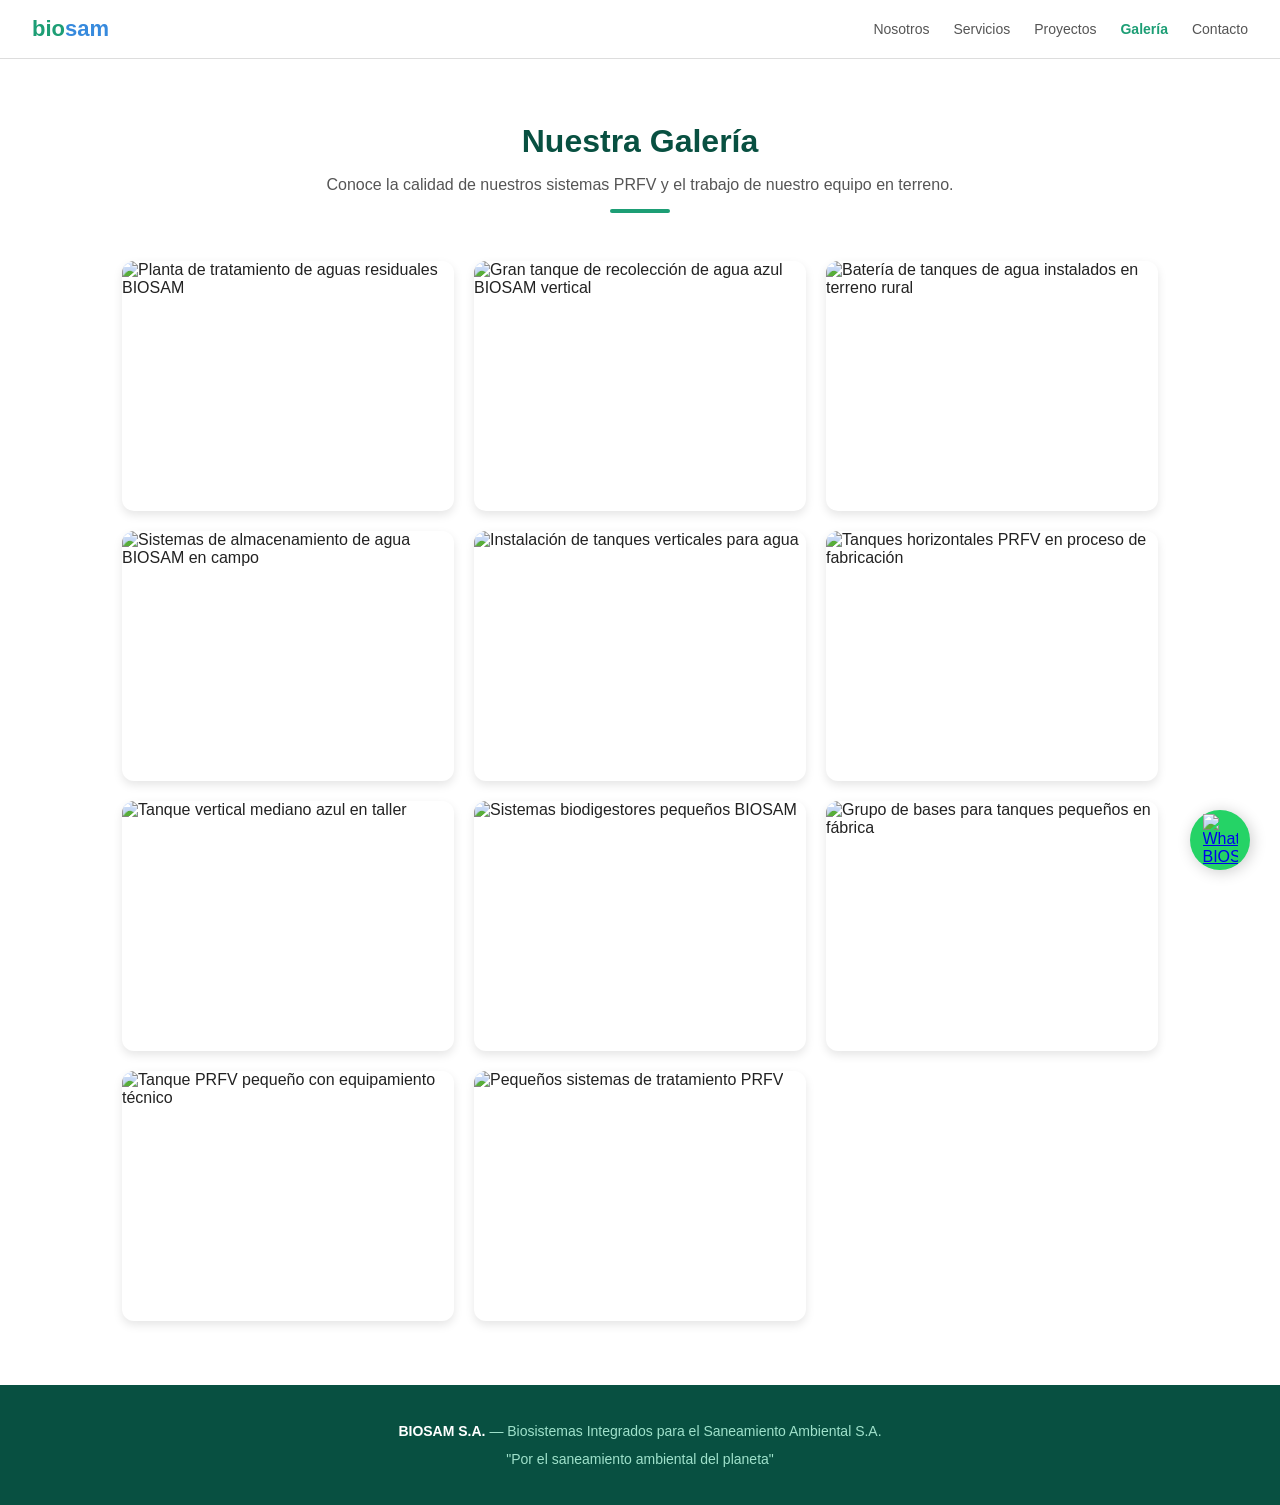
==== templates/galeria.html @ 5675a1a9 "Mi primer proyecto de BIOSAM" ====
<!DOCTYPE html>
<html lang="es">
<head>
  <meta charset="UTF-8">
  <meta name="viewport" content="width=device-width, initial-scale=1.0">
  <title>Galería - BIOSAM S.A.</title>
  <link rel="stylesheet" href="/static/style.css"> 
</head>
<body>

  <nav>
    <div class="logo">bio<span>sam</span></div>
    <ul class="nav-links">
      <li><a href="/#about">Nosotros</a></li>
      <li><a href="/#services">Servicios</a></li>
      <li><a href="/#projects">Proyectos</a></li>
      <li><a href="/galeria" style="color: #1D9E75; font-weight: bold;">Galería</a></li>
      <li><a href="/#contact">Contacto</a></li>
    </ul>
  </nav>

  <section class="gallery-page">
    <div class="gallery-header">
      <h2>Nuestra Galería</h2>
      <p>Conoce la calidad de nuestros sistemas PRFV y el trabajo de nuestro equipo en terreno.</p>
      <div class="divider-green"></div>
    </div>

   <div class="gallery-grid">
      
      <div class="photo-item">
        <img src="static/imagenes/portadabiosam.jpeg" alt="Planta de tratamiento de aguas residuales BIOSAM">
      </div>

      <div class="photo-item">
        <img src="static/imagenes/tanqueagua.jpeg" alt="Gran tanque de recolección de agua azul BIOSAM vertical">
      </div>

      <div class="photo-item">
        <img src="static/imagenes/tanqueagua2.jpeg" alt="Batería de tanques de agua instalados en terreno rural">
      </div>

      <div class="photo-item">
        <img src="static/imagenes/tanqueagua3.jpeg" alt="Sistemas de almacenamiento de agua BIOSAM en campo">
      </div>

      <div class="photo-item">
        <img src="static/imagenes/tanqueagua4.jpeg" alt="Instalación de tanques verticales para agua">
      </div>

      <div class="photo-item">
        <img src="static/imagenes/tanquemediano.jpeg" alt="Tanques horizontales PRFV en proceso de fabricación">
      </div>

      <div class="photo-item">
        <img src="static/imagenes/tanquemediano2.jpeg" alt="Tanque vertical mediano azul en taller">
      </div>

      <div class="photo-item">
        <img src="static/imagenes/tanquepequeño.jpeg" alt="Sistemas biodigestores pequeños BIOSAM">
      </div>

      <div class="photo-item">
        <img src="static/imagenes/tanquepequeño2.jpeg" alt="Grupo de bases para tanques pequeños en fábrica">
      </div>

      <div class="photo-item">
        <img src="static/imagenes/tanquepequeño3.jpeg" alt="Tanque PRFV pequeño con equipamiento técnico">
      </div>

      <div class="photo-item">
        <img src="static/imagenes/tanquepequeño4.jpeg" alt="Pequeños sistemas de tratamiento PRFV">
      </div>

    </div>
  </section>

  <footer>
    <p><strong>BIOSAM S.A.</strong> — Biosistemas Integrados para el Saneamiento Ambiental S.A.</p>
    <p>"Por el saneamiento ambiental del planeta"</p>
  </footer>

  <a href="https://wa.me/50582200190" class="whatsapp-float" target="_blank">
    <img src="https://upload.wikimedia.org/wikipedia/commons/6/6b/WhatsApp.svg" alt="WhatsApp BIOSAM">
  </a>
<div id="imageModal" class="modal">
    <span class="close-modal">&times;</span>
    <img class="modal-content" id="imgAmpliada">
  </div>

  <script>
    // 1. Buscamos la pantalla oscura, la foto ampliada y todas las fotos pequeñas
    const modal = document.getElementById("imageModal");
    const modalImg = document.getElementById("imgAmpliada");
    const imagenesPequeñas = document.querySelectorAll(".photo-item img");
    const botonCerrar = document.querySelector(".close-modal");

    // 2. Le decimos a cada foto pequeña: "Cuando te hagan clic, abre la pantalla oscura y muestra tu imagen"
    imagenesPequeñas.forEach(img => {
      img.onclick = function() {
        modal.style.display = "flex"; // Muestra la pantalla oscura
        modalImg.src = this.src; // Copia la foto pequeña a la grande
      }
    });

    // 3. Cuando hagamos clic en la "X", ocultamos la pantalla oscura
    botonCerrar.onclick = function() {
      modal.style.display = "none";
    }

    // 4. (Opcional) Si la gente hace clic afuera de la foto, también se cierra
    modal.onclick = function(evento) {
      if (evento.target !== modalImg) {
        modal.style.display = "none";
      }
    }
  </script>
</body>
</html>
---- static/style.css ----
/* ===========================
   RESET — removes default browser spacing
   =========================== */
* {
  margin: 0;
  padding: 0;
  box-sizing: border-box;
  font-family: Arial, sans-serif;
}

body {
  color: #222;
}

/* ===========================
   NAVIGATION BAR
   =========================== */
nav {
  display: flex;                  /* puts logo and links side by side */
  justify-content: space-between; /* logo on left, links on right */
  align-items: center;            /* vertically centered */
  padding: 1rem 2rem;
  border-bottom: 1px solid #ddd;
  position: sticky;               /* stays at top when you scroll */
  top: 0;
  background: white;
  z-index: 10;
}

.logo {
  font-size: 22px;
  font-weight: bold;
  color: #1D9E75;   /* green */
}

.logo span {
  color: #378ADD;   /* blue — the "sam" part */
}

.nav-links {
  list-style: none;
  display: flex;
  gap: 1.5rem;
}

.nav-links a {
  text-decoration: none;
  color: #555;
  font-size: 14px;
}

.nav-links a:hover {
  color: #1D9E75;  /* turns green on hover */
}

/* ===========================
   HERO SECTION (big top banner)
   =========================== */
.hero {
  /* Filtro oscuro semi-transparente + Imagen desde tu nueva carpeta */
  background: linear-gradient(rgba(8, 80, 65, 0.65), rgba(0, 0, 0, 0.7)), 
              url('imagenes/portadabiosam.jpeg');
  
  /* Ajustes para que la foto se vea perfecta */
  background-size: cover;
  background-position: center;
  background-repeat: no-repeat;
  
  /* Espaciado y alineación limpios */
  padding: 6rem 2rem;
  text-align: center;
  color: #ffffff;
}
.hero h1 {
  color: #ffffff;
  font-size: 2.8rem; /* Un tamaño grande y llamativo */
  margin-bottom: 1.5rem;
  text-shadow: 0 2px 4px rgba(0, 0, 0, 0.3); /* Una sutil sombra para dar profundidad */
}

.hero p {
  color: #f0fdf4; /* Un blanco ligeramente verdoso muy suave */
  font-size: 1.2rem;
  max-width: 800px;
  margin: 0 auto 2rem auto; /* Centra el bloque de texto */
}

.slogan-badge {
  display: inline-block;
  background: #1D9E75;
  color: white;
  font-size: 13px;
  padding: 6px 16px;
  border-radius: 20px;      /* makes it pill-shaped */
  margin-bottom: 1.5rem;
}

/* ===========================
   BUTTONS
   =========================== */
.btn-primary {
  display: inline-block;
  background: #1D9E75;
  color: white;
  padding: 12px 28px;
  border-radius: 8px;
  text-decoration: none;
  font-size: 15px;
  border: none;
  cursor: pointer;
}

.btn-primary:hover {
  background: #0F6E56;
}

.btn-outline {
  display: inline-block;
  border: 2px solid #1D9E75;
  color: #1D9E75;
  padding: 12px 28px;
  border-radius: 8px;
  text-decoration: none;
  font-size: 15px;
  margin-left: 12px;
}

.btn-outline:hover {
  background: #E1F5EE;
}

/* ===========================
   GENERAL SECTION STYLES
   =========================== */
.section {
  max-width: 860px;
  margin: 0 auto;
  padding: 4rem 2rem;
}

.section-label {
  font-size: 12px;
  text-transform: uppercase;
  letter-spacing: 1.5px;
  color: #1D9E75;
  margin-bottom: 0.5rem;
}

h2 {
  font-size: 26px;
  margin-bottom: 1rem;
  color: #085041;
}

.body-text {
  font-size: 16px;
  color: #555;
  line-height: 1.8;
}

.divider {
  border: none;
  border-top: 1px solid #eee;
}

/* ===========================
   SERVICE CARDS
   (the 4 boxes in Services section)
   =========================== */
.cards {
  display: grid;
  grid-template-columns: repeat(2, 1fr); /* 2 cards per row */
  gap: 16px;
  margin-top: 2rem;
}

.card {
  background: #f9f9f9;
  border: 1px solid #eee;
  border-radius: 12px;
  padding: 1.5rem;
}

.card h3 {
  font-size: 16px;
  margin-bottom: 8px;
  color: #085041;
}

.card p {
  font-size: 14px;
  color: #555;
  line-height: 1.6;
}

/* ===========================
   WHY BIOSAM SECTION
   =========================== */
.why-section {
  background: #f5f5f0;
  padding: 4rem 2rem;
  margin: 0;
  width: 100%;
}

.why-section .section-label,
.why-section h2 {
  max-width: 860px;
  margin-left: auto;
  margin-right: auto;
  display: block;
}

.why-grid {
  display: grid;
  grid-template-columns: repeat(2, 1fr);
  gap: 1.2rem;
  max-width: 860px;
  margin: 2rem auto 0;
}

.why-item {
  display: flex;
  gap: 12px;
  align-items: flex-start;
}

/* The small green dot bullet */
.dot {
  width: 8px;
  height: 8px;
  min-width: 8px;        /* stops it from shrinking */
  background: #1D9E75;
  border-radius: 50%;    /* makes it a circle */
  margin-top: 6px;
}

.why-item p {
  font-size: 14px;
  color: #555;
  line-height: 1.6;
}

/* ===========================
   PROJECTS SECTION
   =========================== */
.projects-section {
  background: #F1EFE8;
  padding: 4rem 2rem;
  width: 100%;
}

.projects-section .section-label,
.projects-section h2,
.projects-section .body-text {
  max-width: 860px;
  margin-left: auto;
  margin-right: auto;
  display: block;
  margin-bottom: 0.5rem;
}

.tags {
  display: flex;
  flex-wrap: wrap;
  gap: 12px;
  margin-top: 2rem;
  max-width: 860px;
  margin-left: auto;
  margin-right: auto;
}

.tag {
  background: white;
  border: 1px solid #ddd;
  border-radius: 20px;
  padding: 8px 18px;
  font-size: 14px;
  color: #555;
  white-space: nowrap;
}

/* ===========================
   CONTACT SECTION
   =========================== */
.contact-grid {
  display: grid;
  grid-template-columns: 1fr 1fr; /* two equal columns */
  gap: 3rem;
  margin-top: 2rem;
}

.contact-info p {
  font-size: 15px;
  color: #555;
  line-height: 1.8;
}

/* Form inputs */
.contact-form {
  display: flex;
  flex-direction: column;  /* stacks inputs vertically */
  gap: 12px;
}

.contact-form input,
.contact-form textarea {
  width: 100%;
  padding: 10px 14px;
  font-size: 14px;
  border: 1px solid #ccc;
  border-radius: 8px;
  font-family: Arial, sans-serif;
}

.contact-form textarea {
  height: 120px;
  resize: none;
}

/* ===========================
   FOOTER
   =========================== */
footer {
  background: #085041;
  color: #9FE1CB;
  text-align: center;
  padding: 2rem;
  font-size: 14px;
  line-height: 2;
}

footer strong {
  color: white;
}

/* ===========================
   MOBILE RESPONSIVE
   Makes it look good on phones
   =========================== */
@media (max-width: 600px) {
  .cards {
    grid-template-columns: 1fr; /* 1 card per row on mobile */
  }
  .why-grid {
    grid-template-columns: 1fr;
  }
  .contact-grid {
    grid-template-columns: 1fr;
  }
  .hero h1 {
    font-size: 1.6rem;
  }
  .nav-links {
    display: none; /* hides nav links on small screens */
  }
}
/* ===========================
   WHATSAPP FLOATING BUTTON
   =========================== */
.whatsapp-float {
  position: fixed;
  bottom: 30px;
  right: 30px;
  width: 60px;
  height: 60px;
  background-color: #25d366; /* Verde oficial de WhatsApp */
  border-radius: 50px;
  box-shadow: 2px 2px 15px rgba(0,0,0,0.2);
  z-index: 100; /* Asegura que esté por encima de todas las fotos */
  display: flex;
  align-items: center;
  justify-content: center;
  transition: transform 0.3s ease;
}

.whatsapp-float:hover {
  transform: scale(1.1); /* Da un pequeño salto cuando pones el ratón encima */
}

.whatsapp-float img {
  width: 35px;
}
/* ===========================
   PÁGINA DE GALERÍA APARTE
   =========================== */
.gallery-page {
  max-width: 1100px;
  margin: 0 auto;
  padding: 4rem 2rem;
}

.gallery-header {
  text-align: center;
  margin-bottom: 3rem;
}

.gallery-header h2 {
  font-size: 32px;
  color: #085041;
}

.gallery-header p {
  color: #555;
  font-size: 16px;
  margin-top: 10px;
}

.divider-green {
  width: 60px;
  height: 4px;
  background-color: #1D9E75;
  margin: 15px auto 0 auto;
  border-radius: 2px;
}

/* La cuadrícula de fotos */
.gallery-grid {
  display: grid;
  /* Esto hace que automáticamente se pongan en columnas de 300px o más, adaptándose a celulares o PC */
  grid-template-columns: repeat(auto-fit, minmax(300px, 1fr));
  gap: 20px;
}

/* La caja de cada foto */
.photo-item {
  height: 250px; /* Todas las fotos tendrán la misma altura */
  border-radius: 12px;
  overflow: hidden; /* Oculta lo que se salga de la caja */
  box-shadow: 0 4px 10px rgba(0,0,0,0.1);
}

/* La foto por dentro */
.photo-item img {
  width: 100%;
  height: 100%;
  object-fit: cover; /* Recorta la foto inteligentemente para que no se aplaste ni se estire */
  transition: transform 0.4s ease; /* Prepara la animación */
}

/* Efecto al pasar el mouse (Zoom sutil) */
.photo-item:hover img {
  transform: scale(1.1); /* Hace la foto un 10% más grande */
  cursor: pointer;
}
/* ===========================
   MODAL (FOTO EN GRANDE LIGHBOX)
   =========================== */
.modal {
  display: none; /* Se mantiene oculta hasta que JavaScript la despierte */
  position: fixed;
  z-index: 2000; /* Un número muy alto para que cubra TODO, hasta el WhatsApp */
  left: 0;
  top: 0;
  width: 100%;
  height: 100%;
  background-color: rgba(0, 0, 0, 0.85); /* Fondo negro casi sólido */
  justify-content: center;
  align-items: center;
}

/* La foto cuando está en grande */
.modal-content {
  max-width: 90%;
  max-height: 90vh; /* Para que nunca sea más alta que tu pantalla */
  border-radius: 8px;
  box-shadow: 0 5px 20px rgba(0,0,0,0.5);
  animation: zoomIn 0.3s ease; /* La animación de entrada */
}

/* El botón de la X */
.close-modal {
  position: absolute;
  top: 20px;
  right: 35px;
  color: #f1f1f1;
  font-size: 50px;
  font-weight: bold;
  cursor: pointer;
  transition: 0.3s;
}

/* Al pasar el ratón por la X, se pone del verde de BIOSAM */
.close-modal:hover {
  color: #1D9E75; 
}

/* La magia de la animación suave */
@keyframes zoomIn {
  from {transform: scale(0.8); opacity: 0;}
  to {transform: scale(1); opacity: 1;}
}
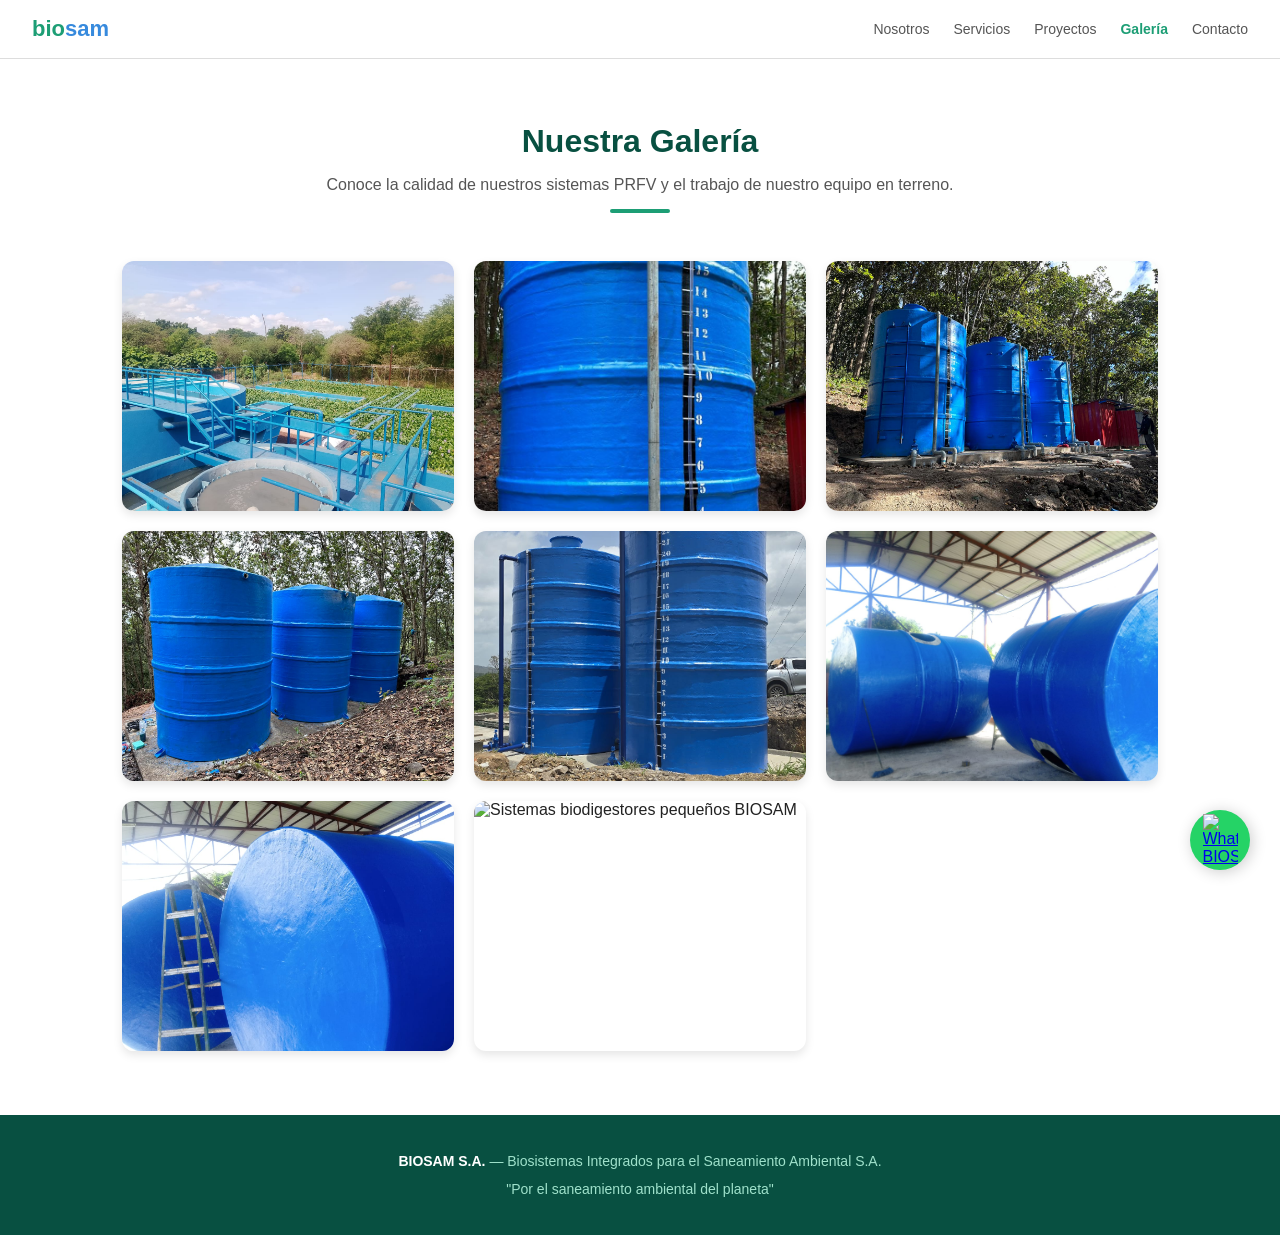
==== commit 7d664aba: "actualizar cambios" ====
--- a/templates/galeria.html
+++ b/templates/galeria.html
@@ -29,48 +29,36 @@
    <div class="gallery-grid">
       
       <div class="photo-item">
-        <img src="static/imagenes/portadabiosam.jpeg" alt="Planta de tratamiento de aguas residuales BIOSAM">
-      </div>
+  <img src="/static/Imagenes/portadabiosam.jpeg" alt="Planta de tratamiento de aguas residuales BIOSAM">
+</div>
 
-      <div class="photo-item">
-        <img src="static/imagenes/tanqueagua.jpeg" alt="Gran tanque de recolección de agua azul BIOSAM vertical">
-      </div>
+<div class="photo-item">
+  <img src="/static/Imagenes/tanqueagua.jpeg" alt="Gran tanque de recolección de agua azul BIOSAM vertical">
+</div>
 
-      <div class="photo-item">
-        <img src="static/imagenes/tanqueagua2.jpeg" alt="Batería de tanques de agua instalados en terreno rural">
-      </div>
+<div class="photo-item">
+  <img src="/static/Imagenes/tanqueagua2.jpeg" alt="Batería de tanques de agua instalados en terreno rural">
+</div>
 
-      <div class="photo-item">
-        <img src="static/imagenes/tanqueagua3.jpeg" alt="Sistemas de almacenamiento de agua BIOSAM en campo">
-      </div>
+<div class="photo-item">
+  <img src="/static/Imagenes/tanqueagua3.jpeg" alt="Sistemas de almacenamiento de agua BIOSAM en campo">
+</div>
 
-      <div class="photo-item">
-        <img src="static/imagenes/tanqueagua4.jpeg" alt="Instalación de tanques verticales para agua">
-      </div>
+<div class="photo-item">
+  <img src="/static/Imagenes/tanqueagua4.jpeg" alt="Instalación de tanques verticales para agua">
+</div>
 
-      <div class="photo-item">
-        <img src="static/imagenes/tanquemediano.jpeg" alt="Tanques horizontales PRFV en proceso de fabricación">
-      </div>
+<div class="photo-item">
+  <img src="/static/Imagenes/tanquemediano.jpeg" alt="Tanques horizontales PRFV en proceso de fabricación">
+</div>
 
-      <div class="photo-item">
-        <img src="static/imagenes/tanquemediano2.jpeg" alt="Tanque vertical mediano azul en taller">
-      </div>
+<div class="photo-item">
+  <img src="/static/Imagenes/tanquemediano2.jpeg" alt="Tanque vertical mediano azul en taller">
+</div>
 
-      <div class="photo-item">
-        <img src="static/imagenes/tanquepequeño.jpeg" alt="Sistemas biodigestores pequeños BIOSAM">
-      </div>
-
-      <div class="photo-item">
-        <img src="static/imagenes/tanquepequeño2.jpeg" alt="Grupo de bases para tanques pequeños en fábrica">
-      </div>
-
-      <div class="photo-item">
-        <img src="static/imagenes/tanquepequeño3.jpeg" alt="Tanque PRFV pequeño con equipamiento técnico">
-      </div>
-
-      <div class="photo-item">
-        <img src="static/imagenes/tanquepequeño4.jpeg" alt="Pequeños sistemas de tratamiento PRFV">
-      </div>
+<div class="photo-item">
+  <img src="/static/Imagenes/tanquepequeno.jpeg" alt="Sistemas biodigestores pequeños BIOSAM">
+</div>
 
     </div>
   </section>
--- a/static/style.css
+++ b/static/style.css
@@ -59,7 +59,7 @@
 .hero {
   /* Filtro oscuro semi-transparente + Imagen desde tu nueva carpeta */
   background: linear-gradient(rgba(8, 80, 65, 0.65), rgba(0, 0, 0, 0.7)), 
-              url('imagenes/portadabiosam.jpeg');
+              url('/static/Imagenes/portadabiosam.jpeg');
   
   /* Ajustes para que la foto se vea perfecta */
   background-size: cover;
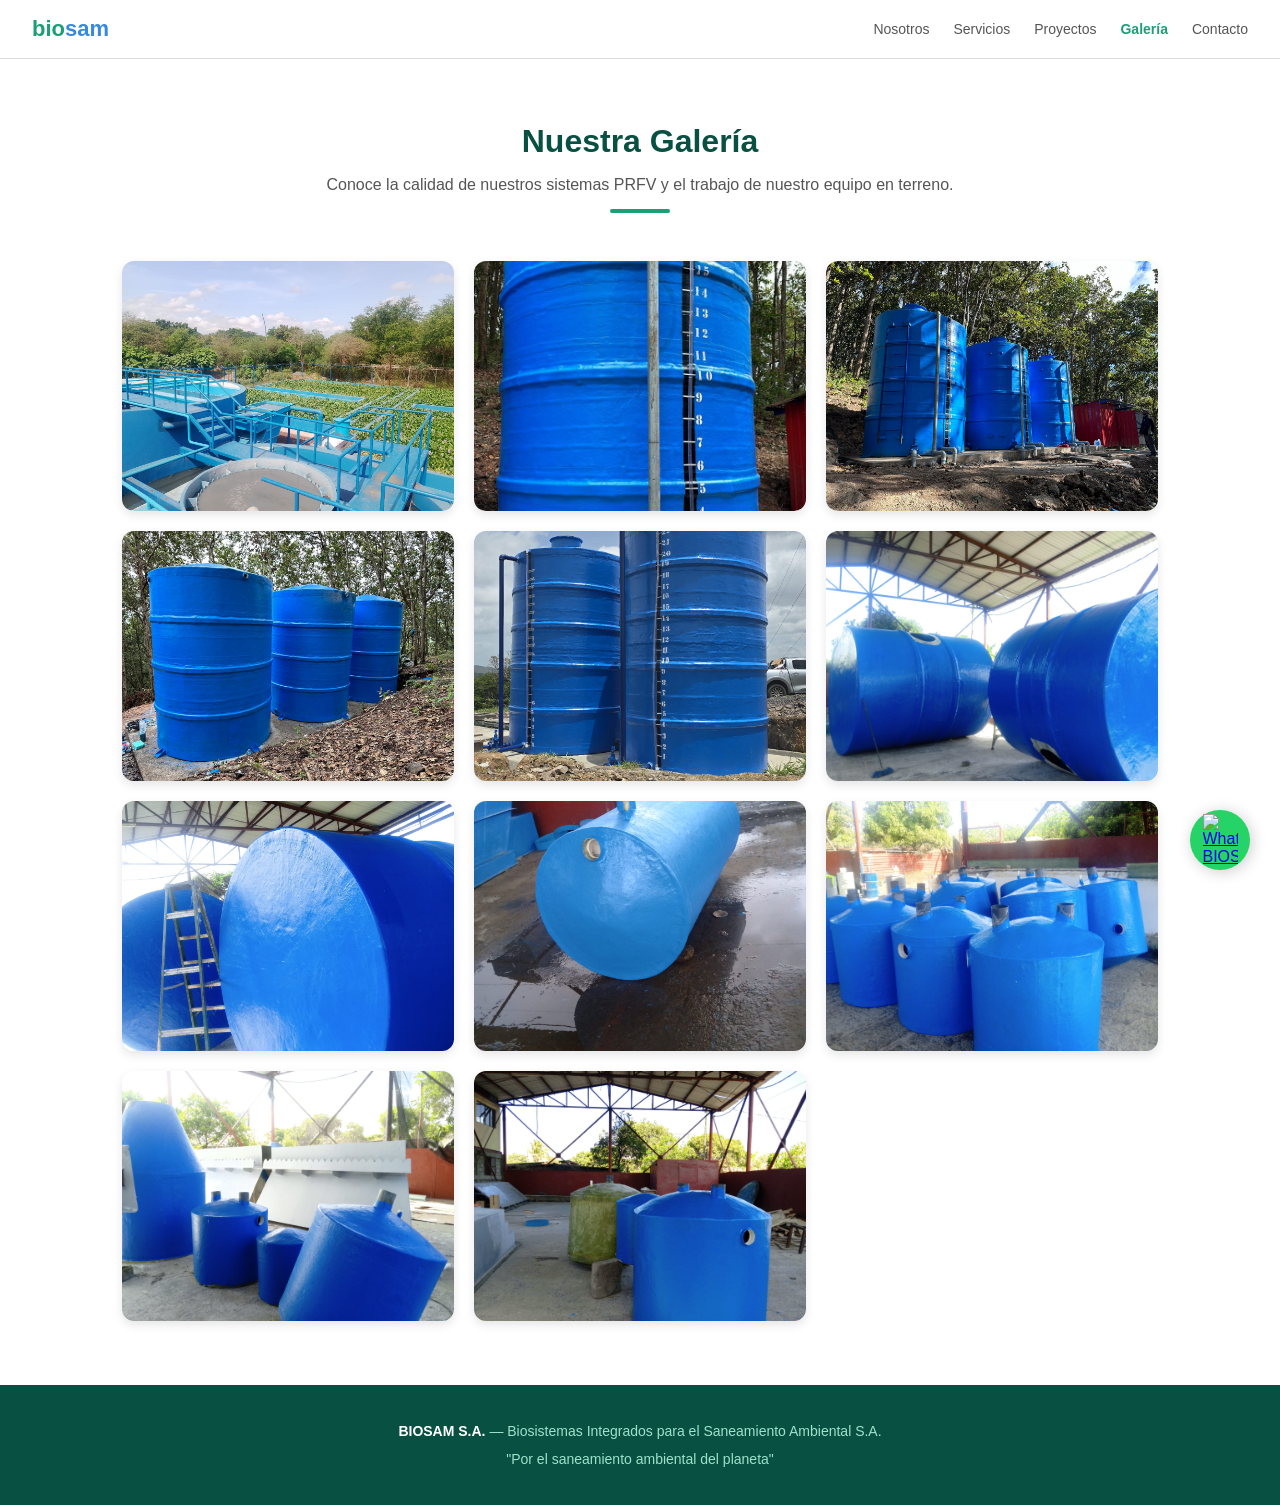
==== commit c5209506: "fixes" ====
--- a/templates/galeria.html
+++ b/templates/galeria.html
@@ -60,6 +60,18 @@
   <img src="/static/Imagenes/tanquepequeno.jpeg" alt="Sistemas biodigestores pequeños BIOSAM">
 </div>
 
+<div class="photo-item">
+  <img src="/static/Imagenes/tanquepequeno2.jpeg" alt="Biodigestor pequeño en terreno">
+</div>
+
+<div class="photo-item">
+  <img src="/static/Imagenes/tanquepequeno3.jpeg" alt="Instalación de sistema biodigestor pequeño">
+</div>
+
+<div class="photo-item">
+  <img src="/static/Imagenes/tanquepequeno4.jpeg" alt="Detalle de biodigestor pequeño BIOSAM">
+</div>
+
     </div>
   </section>
 
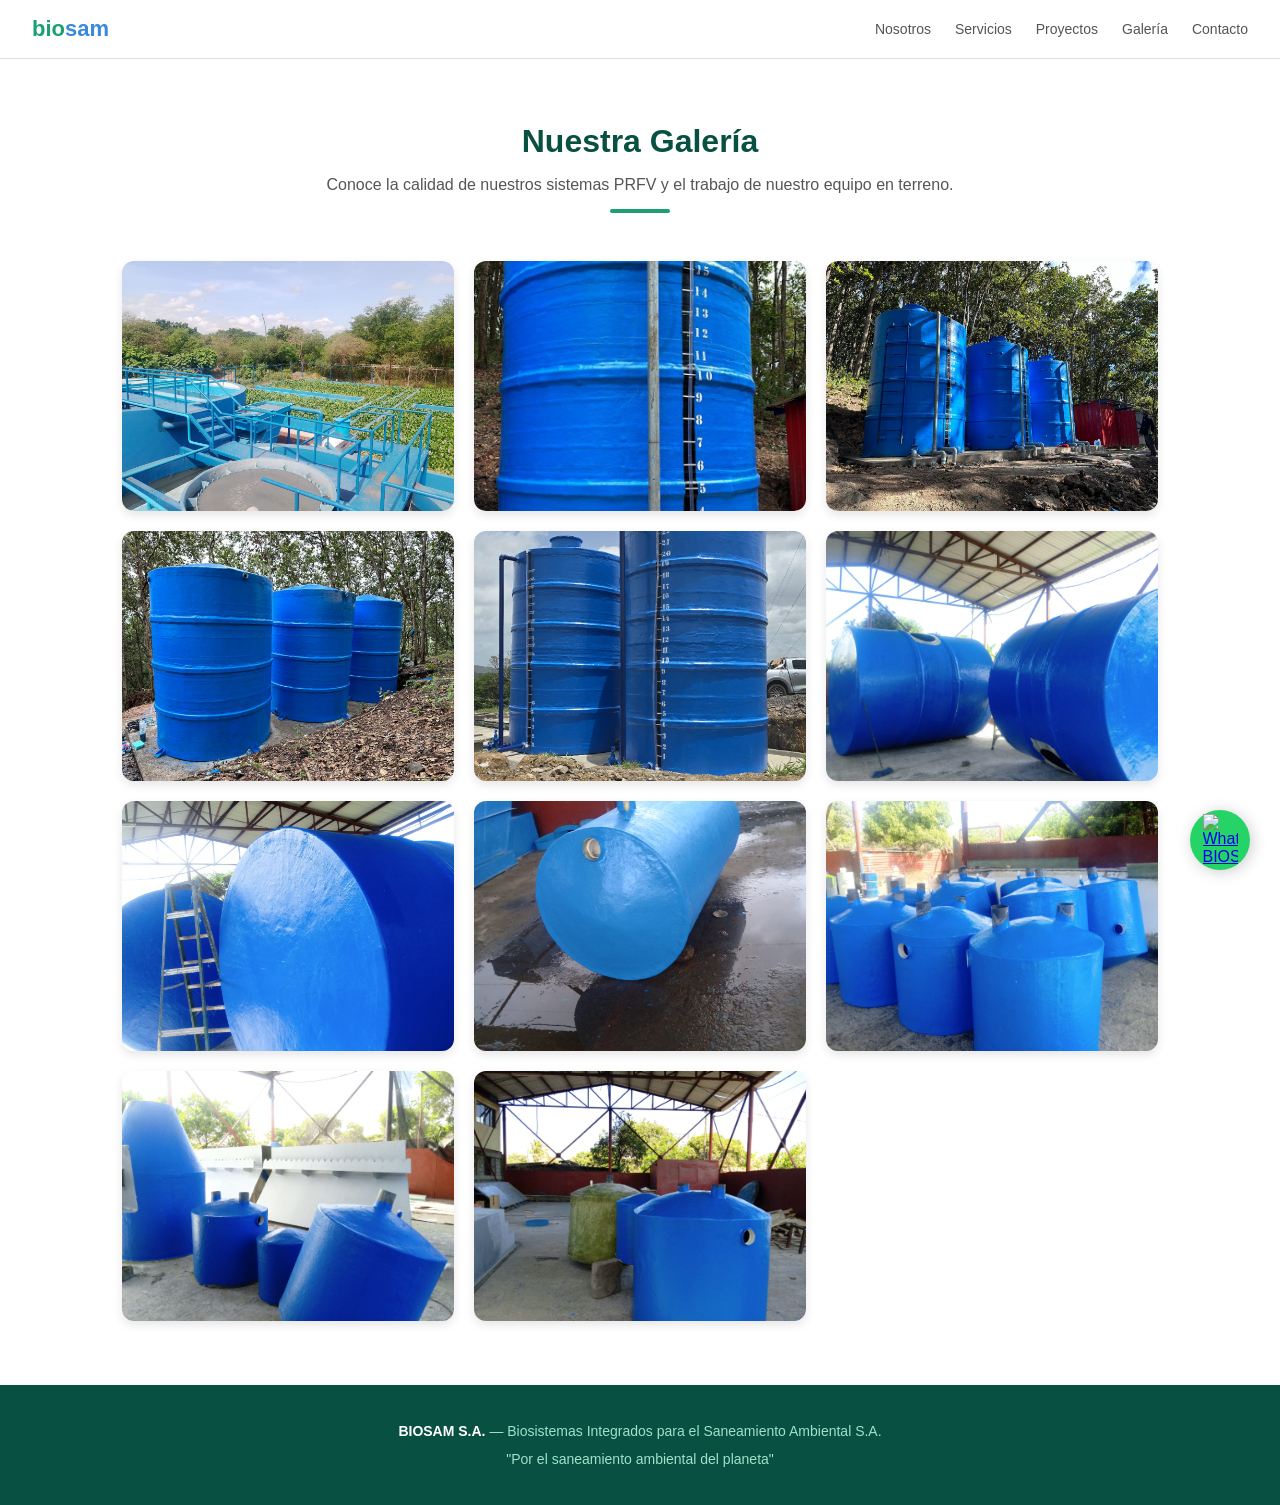
==== commit a0785b2b: "hamburger menu" ====
--- a/templates/galeria.html
+++ b/templates/galeria.html
@@ -9,12 +9,17 @@
 <body>
 
   <nav>
-    <div class="logo">bio<span>sam</span></div>
-    <ul class="nav-links">
+    <div class="logo"><a href="/" style="text-decoration: none; color: inherit;">bio<span>sam</span></a></div>
+    
+    <div class="menu-toggle" id="mobile-menu">
+      ☰
+    </div>
+
+    <ul class="nav-links" id="nav-links">
       <li><a href="/#about">Nosotros</a></li>
       <li><a href="/#services">Servicios</a></li>
       <li><a href="/#projects">Proyectos</a></li>
-      <li><a href="/galeria" style="color: #1D9E75; font-weight: bold;">Galería</a></li>
+      <li><a href="/galeria">Galería</a></li>
       <li><a href="/#contact">Contacto</a></li>
     </ul>
   </nav>
--- a/static/style.css
+++ b/static/style.css
@@ -489,4 +489,80 @@
 @keyframes zoomIn {
   from {transform: scale(0.8); opacity: 0;}
   to {transform: scale(1); opacity: 1;}
+}
+
+/* =========================================
+   ESTILOS DE REDES SOCIALES EN FOOTER
+========================================= */
+.footer-container {
+  display: flex;
+  flex-direction: column;
+  align-items: center;
+  gap: 15px;
+}
+
+.footer-socials {
+  display: flex;
+  gap: 20px;
+  margin-top: 10px;
+}
+
+.social-btn {
+  color: white; 
+  transition: all 0.3s ease;
+  display: flex;
+  align-items: center;
+  justify-content: center;
+  width: 45px;
+  height: 45px;
+  border-radius: 50%;
+  background-color: rgba(255, 255, 255, 0.1); /* Círculo transparente de fondo */
+}
+
+/* Efecto al pasar el cursor (Hover) */
+.social-btn:hover {
+  color: #085041; /* Letras color verde oscuro */
+  background-color: white; /* El fondo se vuelve blanco */
+  transform: translateY(-4px); /* El icono da un pequeño salto hacia arriba */
+}
+
+/* =========================================
+   MENÚ MÓVIL (HAMBURGUESA)
+========================================= */
+.menu-toggle {
+  display: none;
+  font-size: 30px;
+  cursor: pointer;
+  color: #085041;
+  user-select: none;
+}
+
+/* La regla @media detecta si es una pantalla pequeña (celular) */
+@media screen and (max-width: 768px) {
+  .menu-toggle {
+    display: block; /* Muestra el botón de hamburguesa */
+  }
+  
+  .nav-links {
+    display: none; /* Oculta los enlaces horizontales */
+    flex-direction: column;
+    position: absolute;
+    top: 70px; /* Ajusta la posición debajo de la barra superior */
+    left: 0;
+    width: 100%;
+    background-color: white;
+    box-shadow: 0 10px 10px rgba(0,0,0,0.1);
+    padding: 20px 0;
+    text-align: center;
+    z-index: 1000; /* Asegura que el menú flote por encima de las fotos */
+  }
+
+  /* Esta clase activará el menú cuando lo toquemos */
+  .nav-links.active {
+    display: flex; 
+  }
+
+  .nav-links li {
+    margin: 20px 0;
+  }
 }
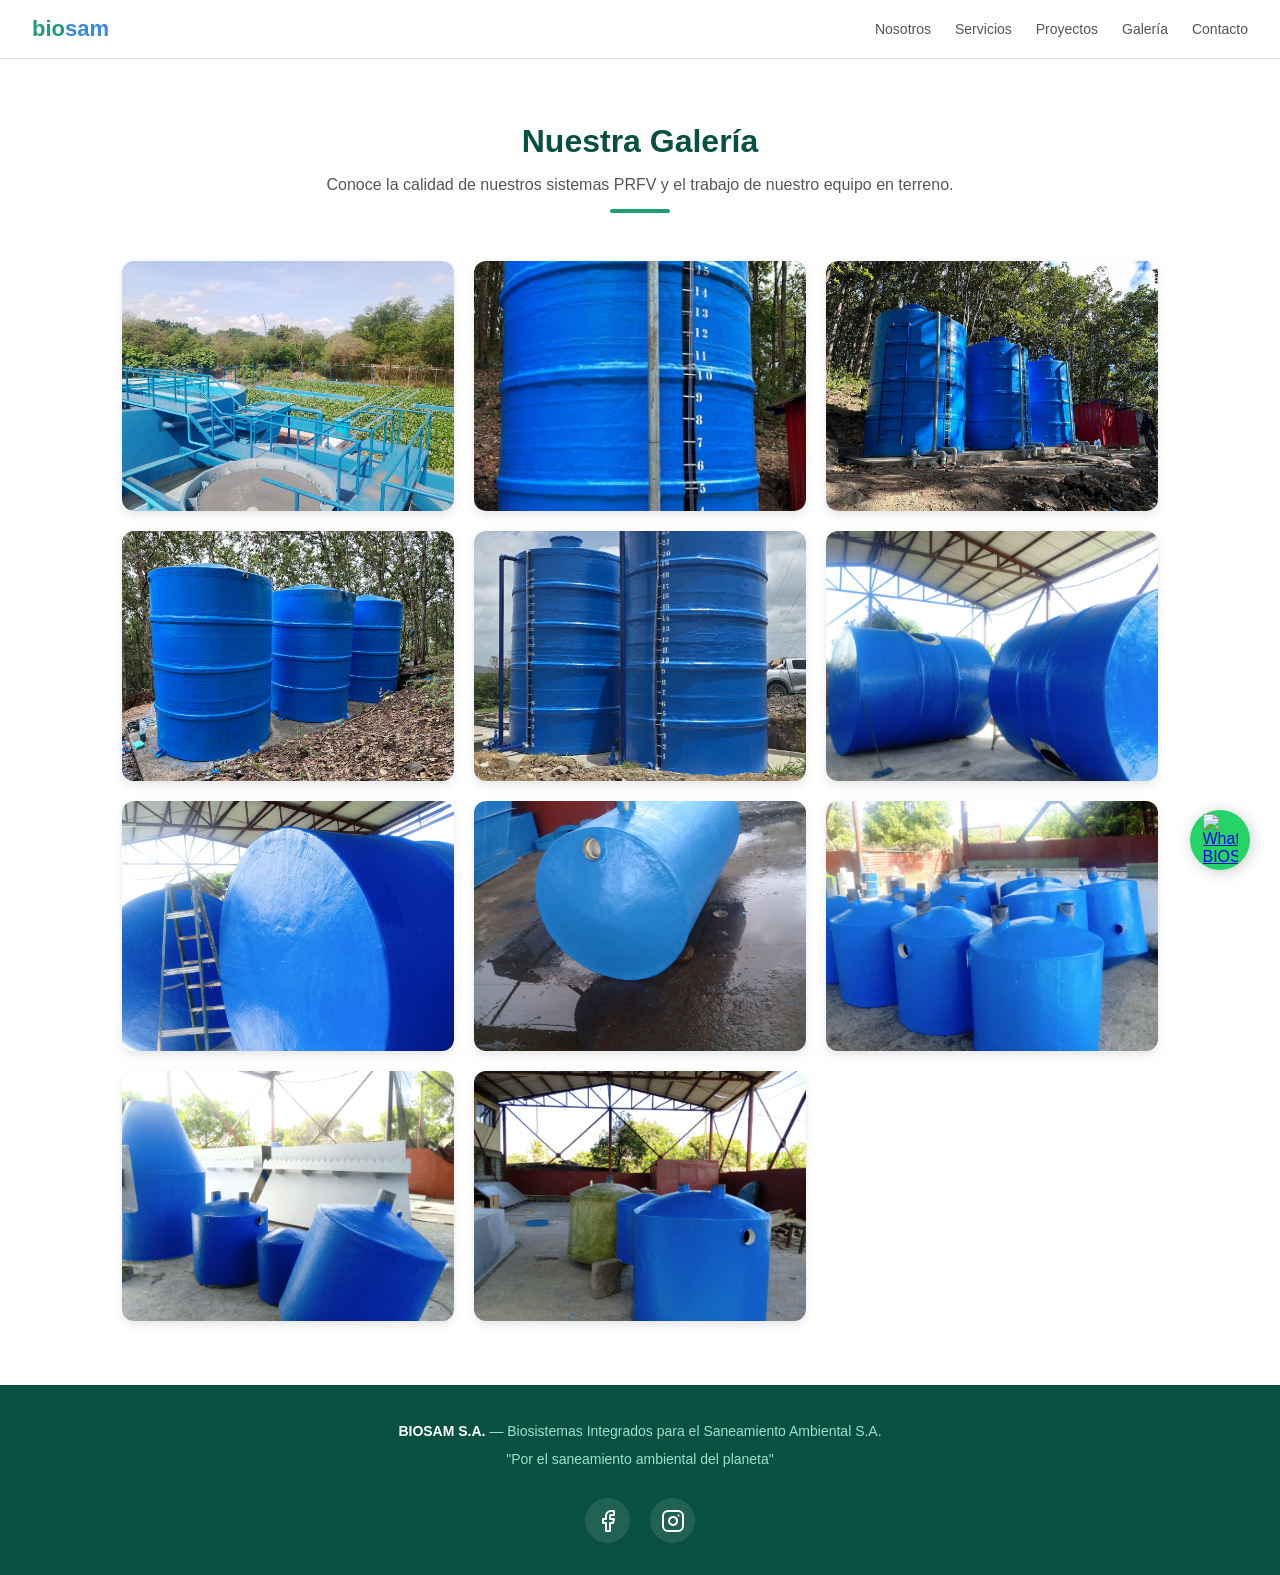
==== commit cfe2a688: "fix galery" ====
--- a/templates/galeria.html
+++ b/templates/galeria.html
@@ -8,13 +8,16 @@
 </head>
 <body>
 
+  <!-- ========== NAVIGATION ========== -->
   <nav>
     <div class="logo"><a href="/" style="text-decoration: none; color: inherit;">bio<span>sam</span></a></div>
     
+    <!-- Botón de menú para celulares (Hamburguesa) -->
     <div class="menu-toggle" id="mobile-menu">
       ☰
     </div>
 
+    <!-- Lista de enlaces -->
     <ul class="nav-links" id="nav-links">
       <li><a href="/#about">Nosotros</a></li>
       <li><a href="/#services">Servicios</a></li>
@@ -24,6 +27,7 @@
     </ul>
   </nav>
 
+  <!-- ========== GALLERY SECTION ========== -->
   <section class="gallery-page">
     <div class="gallery-header">
       <h2>Nuestra Galería</h2>
@@ -31,92 +35,123 @@
       <div class="divider-green"></div>
     </div>
 
-   <div class="gallery-grid">
+    <div class="gallery-grid">
       
       <div class="photo-item">
-  <img src="/static/Imagenes/portadabiosam.jpeg" alt="Planta de tratamiento de aguas residuales BIOSAM">
-</div>
-
-<div class="photo-item">
-  <img src="/static/Imagenes/tanqueagua.jpeg" alt="Gran tanque de recolección de agua azul BIOSAM vertical">
-</div>
-
-<div class="photo-item">
-  <img src="/static/Imagenes/tanqueagua2.jpeg" alt="Batería de tanques de agua instalados en terreno rural">
-</div>
-
-<div class="photo-item">
-  <img src="/static/Imagenes/tanqueagua3.jpeg" alt="Sistemas de almacenamiento de agua BIOSAM en campo">
-</div>
-
-<div class="photo-item">
-  <img src="/static/Imagenes/tanqueagua4.jpeg" alt="Instalación de tanques verticales para agua">
-</div>
-
-<div class="photo-item">
-  <img src="/static/Imagenes/tanquemediano.jpeg" alt="Tanques horizontales PRFV en proceso de fabricación">
-</div>
-
-<div class="photo-item">
-  <img src="/static/Imagenes/tanquemediano2.jpeg" alt="Tanque vertical mediano azul en taller">
-</div>
-
-<div class="photo-item">
-  <img src="/static/Imagenes/tanquepequeno.jpeg" alt="Sistemas biodigestores pequeños BIOSAM">
-</div>
-
-<div class="photo-item">
-  <img src="/static/Imagenes/tanquepequeno2.jpeg" alt="Biodigestor pequeño en terreno">
-</div>
-
-<div class="photo-item">
-  <img src="/static/Imagenes/tanquepequeno3.jpeg" alt="Instalación de sistema biodigestor pequeño">
-</div>
-
-<div class="photo-item">
-  <img src="/static/Imagenes/tanquepequeno4.jpeg" alt="Detalle de biodigestor pequeño BIOSAM">
-</div>
+        <img src="/static/Imagenes/portadabiosam.jpeg" alt="Planta de tratamiento de aguas residuales BIOSAM">
+      </div>
+      <div class="photo-item">
+        <img src="/static/Imagenes/tanqueagua.jpeg" alt="Gran tanque de recolección de agua azul BIOSAM vertical">
+      </div>
+      <div class="photo-item">
+        <img src="/static/Imagenes/tanqueagua2.jpeg" alt="Batería de tanques de agua instalados en terreno rural">
+      </div>
+      <div class="photo-item">
+        <img src="/static/Imagenes/tanqueagua3.jpeg" alt="Sistemas de almacenamiento de agua BIOSAM en campo">
+      </div>
+      <div class="photo-item">
+        <img src="/static/Imagenes/tanqueagua4.jpeg" alt="Instalación de tanques verticales para agua">
+      </div>
+      <div class="photo-item">
+        <img src="/static/Imagenes/tanquemediano.jpeg" alt="Tanques horizontales PRFV en proceso de fabricación">
+      </div>
+      <div class="photo-item">
+        <img src="/static/Imagenes/tanquemediano2.jpeg" alt="Tanque vertical mediano azul en taller">
+      </div>
+      <div class="photo-item">
+        <img src="/static/Imagenes/tanquepequeno.jpeg" alt="Sistemas biodigestores pequeños BIOSAM">
+      </div>
+      <div class="photo-item">
+        <img src="/static/Imagenes/tanquepequeno2.jpeg" alt="Biodigestor pequeño en terreno">
+      </div>
+      <div class="photo-item">
+        <img src="/static/Imagenes/tanquepequeno3.jpeg" alt="Instalación de sistema biodigestor pequeño">
+      </div>
+      <div class="photo-item">
+        <img src="/static/Imagenes/tanquepequeno4.jpeg" alt="Detalle de biodigestor pequeño BIOSAM">
+      </div>
 
     </div>
   </section>
 
+  <!-- ========== FOOTER ========== -->
   <footer>
-    <p><strong>BIOSAM S.A.</strong> — Biosistemas Integrados para el Saneamiento Ambiental S.A.</p>
-    <p>"Por el saneamiento ambiental del planeta"</p>
+    <div class="footer-container">
+      
+      <!-- Textos originales -->
+      <div class="footer-info">
+        <p><strong>BIOSAM S.A.</strong> — Biosistemas Integrados para el Saneamiento Ambiental S.A.</p>
+        <p>"Por el saneamiento ambiental del planeta"</p>
+      </div>
+
+      <!-- Iconos de Redes Sociales -->
+      <div class="footer-socials">
+        <!-- Enlace Facebook -->
+        <a href="AQUI_PONES_EL_LINK_DE_FACEBOOK" target="_blank" class="social-btn">
+          <svg xmlns="http://www.w3.org/2000/svg" width="24" height="24" viewBox="0 0 24 24" fill="none" stroke="currentColor" stroke-width="2" stroke-linecap="round" stroke-linejoin="round"><path d="M18 2h-3a5 5 0 0 0-5 5v3H7v4h3v8h4v-8h3l1-4h-4V7a1 1 0 0 1 1-1h3z"></path></svg>
+        </a>
+        <!-- Enlace Instagram -->
+        <a href="AQUI_PONES_EL_LINK_DE_INSTAGRAM" target="_blank" class="social-btn">
+          <svg xmlns="http://www.w3.org/2000/svg" width="24" height="24" viewBox="0 0 24 24" fill="none" stroke="currentColor" stroke-width="2" stroke-linecap="round" stroke-linejoin="round"><rect x="2" y="2" width="20" height="20" rx="5" ry="5"></rect><path d="M16 11.37A4 4 0 1 1 12.63 8 4 4 0 0 1 16 11.37z"></path><line x1="17.5" y1="6.5" x2="17.51" y2="6.5"></line></svg>
+        </a>
+      </div>
+
+    </div>
   </footer>
 
+  <!-- Botón flotante de WhatsApp -->
   <a href="https://wa.me/50582200190" class="whatsapp-float" target="_blank">
     <img src="https://upload.wikimedia.org/wikipedia/commons/6/6b/WhatsApp.svg" alt="WhatsApp BIOSAM">
   </a>
-<div id="imageModal" class="modal">
+
+  <!-- Modal para agrandar imágenes -->
+  <div id="imageModal" class="modal">
     <span class="close-modal">&times;</span>
     <img class="modal-content" id="imgAmpliada">
   </div>
 
+  <!-- ========== SCRIPTS (MOTORES) ========== -->
   <script>
-    // 1. Buscamos la pantalla oscura, la foto ampliada y todas las fotos pequeñas
+    /* ------------------------------------
+       1. Motor del Menú Móvil (Hamburguesa)
+       ------------------------------------ */
+    const mobileMenu = document.getElementById('mobile-menu');
+    const navLinks = document.getElementById('nav-links');
+
+    if(mobileMenu && navLinks) {
+      mobileMenu.addEventListener('click', () => {
+        navLinks.classList.toggle('active');
+      });
+
+      navLinks.addEventListener('click', () => {
+        navLinks.classList.remove('active');
+      });
+    }
+
+    /* ------------------------------------
+       2. Motor de la Galería de Fotos
+       ------------------------------------ */
     const modal = document.getElementById("imageModal");
     const modalImg = document.getElementById("imgAmpliada");
     const imagenesPequeñas = document.querySelectorAll(".photo-item img");
     const botonCerrar = document.querySelector(".close-modal");
 
-    // 2. Le decimos a cada foto pequeña: "Cuando te hagan clic, abre la pantalla oscura y muestra tu imagen"
-    imagenesPequeñas.forEach(img => {
-      img.onclick = function() {
-        modal.style.display = "flex"; // Muestra la pantalla oscura
-        modalImg.src = this.src; // Copia la foto pequeña a la grande
+    if(modal && modalImg && botonCerrar) {
+      imagenesPequeñas.forEach(img => {
+        img.onclick = function() {
+          modal.style.display = "flex"; 
+          modalImg.src = this.src; 
+        }
+      });
+
+      botonCerrar.onclick = function() {
+        modal.style.display = "none";
       }
-    });
 
-    // 3. Cuando hagamos clic en la "X", ocultamos la pantalla oscura
-    botonCerrar.onclick = function() {
-      modal.style.display = "none";
-    }
-
-    // 4. (Opcional) Si la gente hace clic afuera de la foto, también se cierra
-    modal.onclick = function(evento) {
-      if (evento.target !== modalImg) {
-        modal.style.display = "none";
+      modal.onclick = function(evento) {
+        if (evento.target !== modalImg) {
+          modal.style.display = "none";
+        }
       }
     }
   </script>
